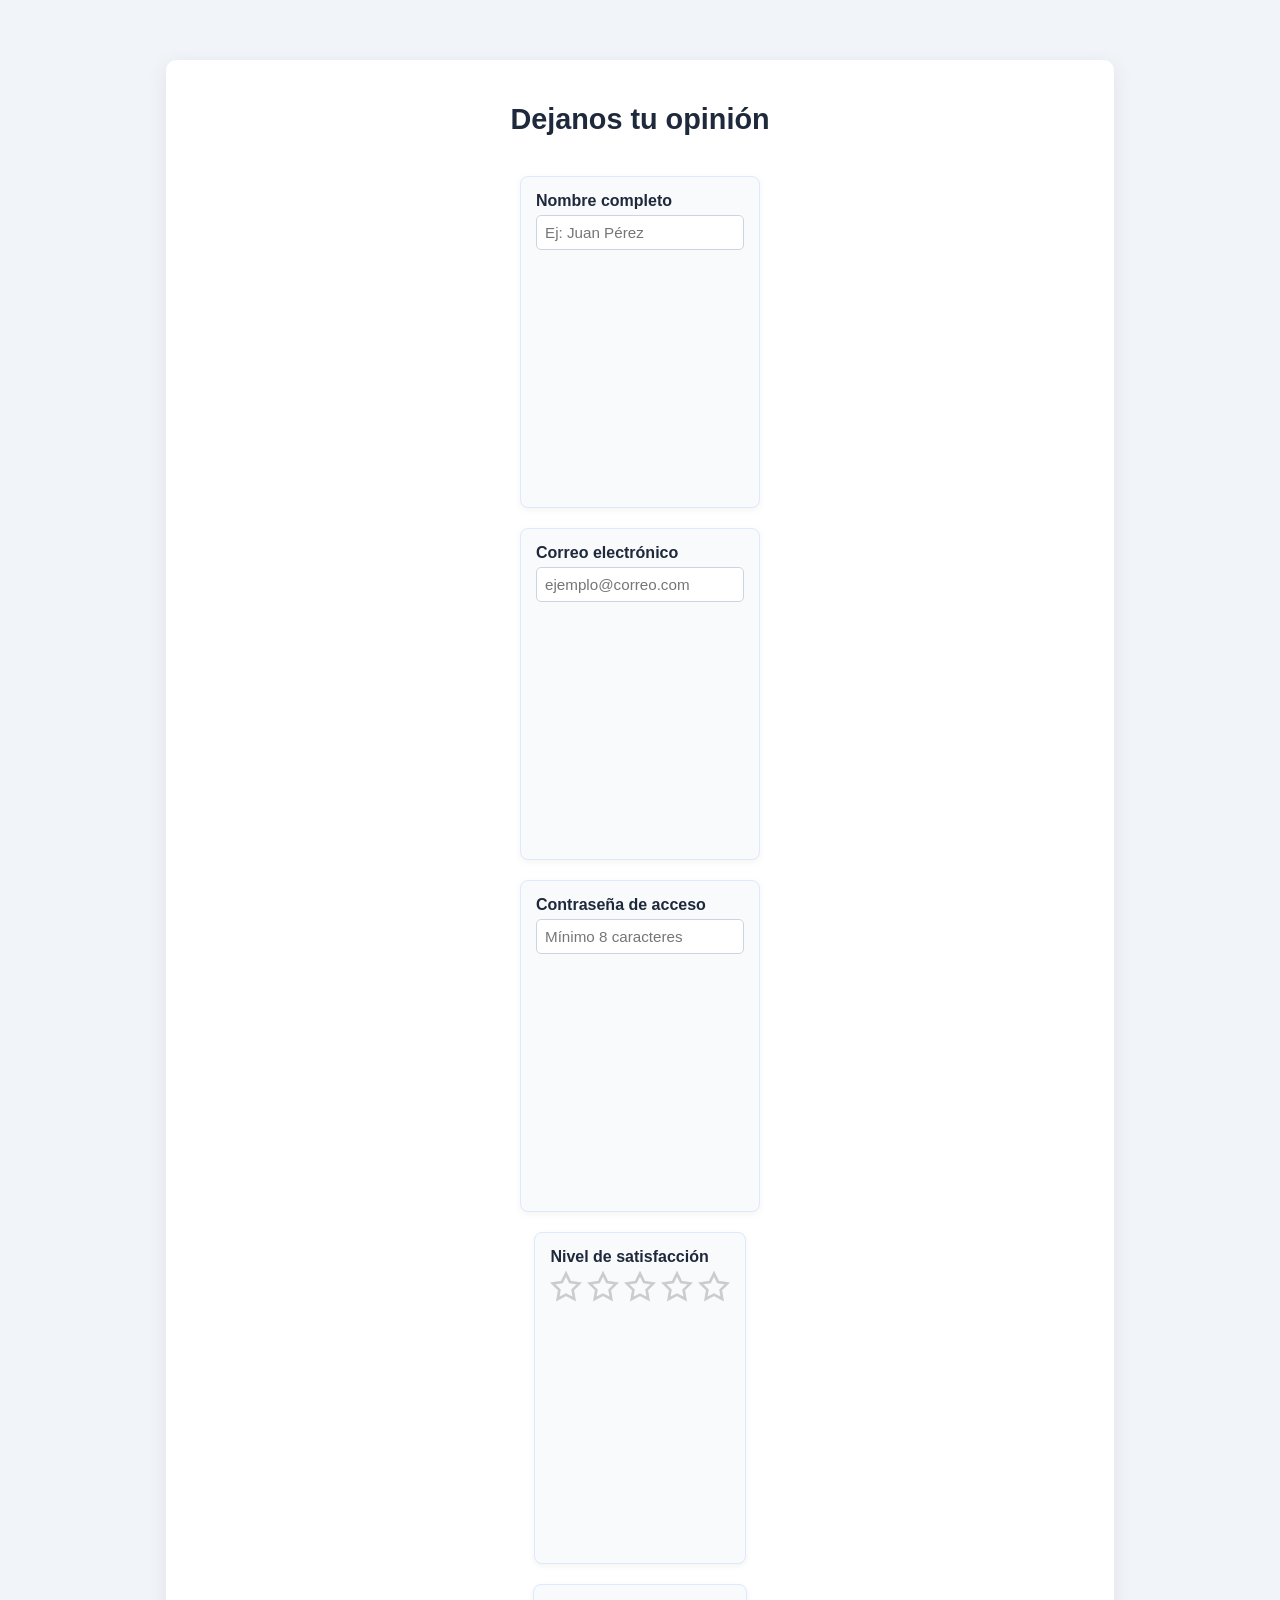
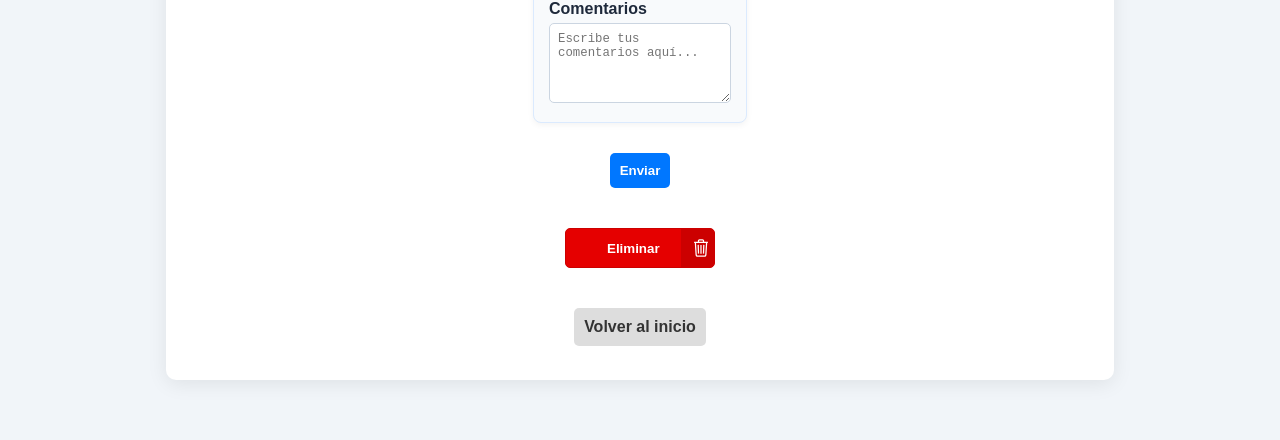
==== formulario/formulario.html @ 3703093e "estructura formulario ok" ====
<!DOCTYPE html>
<html lang="es">
<head>
    <meta charset="UTF-8">
    <meta name="viewport" content="width=device-width, initial-scale=1.0">
    <title>Tipos de Campos en Formularios HTML</title>
    <link rel="stylesheet" href="formulario.css">
</head>
<body>
    <form class="form-tipos-inputs">
        <h1 class="title">Dejanos tu opinión</h1>
        <!-- Ejemplo representativo para cada tipo de input -->
        <div class="input-demo">
            <label for="text">Nombre completo</label>
            <input type="text" id="text" name="text" placeholder="Ej: Juan Pérez">            
        </div>
        <div class="input-demo">
            <label for="email">Correo electrónico</label>
            <input type="email" id="email" name="email" placeholder="ejemplo@correo.com">
            
        </div>
        <div class="input-demo">
            <label for="password">Contraseña de acceso</label>
            <input type="password" id="password" name="password" placeholder="Mínimo 8 caracteres">
        </div>               
        
        <div class="input-demo">
            <label>Nivel de satisfacción</label>

            <div class="rating">
                <input value="5" name="rating" id="star5" type="radio" />
                <label for="star5">
                    <svg viewBox="0 0 24 24" class="svgOne">
                        <polygon points="12 2 15.09 8.26 22 9.27 17 14.14 18.18 21.02 12 17.77 5.82 21.02 7 14.14 2 9.27 8.91 8.26 12 2"/>
                    </svg>
                    <svg viewBox="0 0 24 24" class="svgTwo">
                        <polygon points="12 2 15.09 8.26 22 9.27 17 14.14 18.18 21.02 12 17.77 5.82 21.02 7 14.14 2 9.27 8.91 8.26 12 2"/>
                    </svg>
                    <div class="ombre"></div>
                </label>

                <input value="4" name="rating" id="star4" type="radio" />
                <label for="star4">
                    <svg viewBox="0 0 24 24" class="svgOne">
                        <polygon points="12 2 15.09 8.26 22 9.27 17 14.14 18.18 21.02 12 17.77 5.82 21.02 7 14.14 2 9.27 8.91 8.26 12 2"/>
                    </svg>
                    <svg viewBox="0 0 24 24" class="svgTwo">
                        <polygon points="12 2 15.09 8.26 22 9.27 17 14.14 18.18 21.02 12 17.77 5.82 21.02 7 14.14 2 9.27 8.91 8.26 12 2"/>
                    </svg>
                    <div class="ombre"></div>
                </label>

                <input value="3" name="rating" id="star3" type="radio" />
                <label for="star3">
                    <svg viewBox="0 0 24 24" class="svgOne">
                        <polygon points="12 2 15.09 8.26 22 9.27 17 14.14 18.18 21.02 12 17.77 5.82 21.02 7 14.14 2 9.27 8.91 8.26 12 2"/>
                    </svg>
                    <svg viewBox="0 0 24 24" class="svgTwo">
                        <polygon points="12 2 15.09 8.26 22 9.27 17 14.14 18.18 21.02 12 17.77 5.82 21.02 7 14.14 2 9.27 8.91 8.26 12 2"/>
                    </svg>
                    <div class="ombre"></div>
                </label>

                <input value="2" name="rating" id="star2" type="radio" />
                <label for="star2">
                    <svg viewBox="0 0 24 24" class="svgOne">
                        <polygon points="12 2 15.09 8.26 22 9.27 17 14.14 18.18 21.02 12 17.77 5.82 21.02 7 14.14 2 9.27 8.91 8.26 12 2"/>
                    </svg>
                    <svg viewBox="0 0 24 24" class="svgTwo">
                        <polygon points="12 2 15.09 8.26 22 9.27 17 14.14 18.18 21.02 12 17.77 5.82 21.02 7 14.14 2 9.27 8.91 8.26 12 2"/>
                    </svg>
                    <div class="ombre"></div>
                </label>

                <input value="1" name="rating" id="star1" type="radio" />
                <label for="star1">
                    <svg viewBox="0 0 24 24" class="svgOne">
                        <polygon points="12 2 15.09 8.26 22 9.27 17 14.14 18.18 21.02 12 17.77 5.82 21.02 7 14.14 2 9.27 8.91 8.26 12 2"/>
                    </svg>
                    <svg viewBox="0 0 24 24" class="svgTwo">
                        <polygon points="12 2 15.09 8.26 22 9.27 17 14.14 18.18 21.02 12 17.77 5.82 21.02 7 14.14 2 9.27 8.91 8.26 12 2"/>
                    </svg>
                    <div class="ombre"></div>
                </label>
            </div>
        </div>
        
        <div class="input-demo full-width">
            <label for="textarea">Comentarios</label>
            <textarea id="textarea" name="textarea" placeholder="Escribe tus comentarios aquí..."></textarea>           
        </div>
        <input type="submit" value="Enviar">

<button type="reset" class="button">
    <span class="button__text">Eliminar</span>
    <span class="button__icon">
        <svg class="svg" viewBox="0 0 512 512">
                <path d="M112,112l20,320c.95,18.49,14.4,32,32,32H348c17.67,0,30.87-13.51,32-32l20-320" 
                fill="none" stroke="#fff" stroke-width="32"></path>

                <line x1="80" x2="432" y1="112" y2="112" 
                stroke="#fff" stroke-width="32"></line>

                <path d="M192,112V72a24,24,0,0,1,24-24h80a24,24,0,0,1,24,24v40" 
                fill="none" stroke="#fff" stroke-width="32"></path>

                <line x1="256" y1="176" x2="256" y2="400" stroke="#fff" stroke-width="32"></line>
                <line x1="184" y1="176" x2="192" y2="400" stroke="#fff" stroke-width="32"></line>
                <line x1="328" y1="176" x2="320" y2="400" stroke="#fff" stroke-width="32"></line>
            </svg>
    </span>
</button>

<a href="../index.html" class="volver">Volver al inicio</a>
</body>
</html>
---- formulario/formulario.css ----
/* Estilos generales */
body {
    font-family: Arial, sans-serif;
    background: #f1f5f9;
    margin: 0;
    padding: 20px;
}

/* Título */
.title {
    width: 100%;
    text-align: center;
    color: #1e293b;
    font-size: 1.8em;
    margin-bottom: 20px;
}

/* Contenedor del formulario */
.form-tipos-inputs {
    max-width: 900px;
    margin: 40px auto;
    padding: 24px;
    background: #ffffff;
    border-radius: 10px;
    box-shadow: 0 4px 20px rgba(0,0,0,0.08);

    display: flex;
    flex-wrap: wrap;
    gap: 20px;
}

/* Tarjetas de cada input */
.input-demo {
    flex: 1 1 300px;
    background: #f8fafc;
    border: 1px solid #dbeafe;
    border-radius: 8px;
    padding: 15px;
    box-shadow: 0 2px 6px rgba(0,0,0,0.05);
    transition: all 0.2s ease;
}

/* Hover */
.input-demo:hover {
    border-color: #60a5fa;
    box-shadow: 0 4px 12px rgba(0,0,0,0.1);
}

/* Labels */
.input-demo label {
    display: block;
    font-weight: bold;
    margin-bottom: 5px;
    color: #1e293b;
}

/* Inputs generales */
.input-demo input,
.input-demo textarea {
    width: 100%;
    padding: 8px;
    border-radius: 5px;
    border: 1px solid #cbd5e1;
    font-size: 0.95em;
    box-sizing: border-box;
}

/* Focus */
.input-demo input:focus,
.input-demo textarea:focus {
    border-color: #2563eb;
    outline: none;
}

/* Range */
.input-demo input[type="range"] {
    width: 100%;
}

/* Botón enviar */
.input-demo input[type="submit"] {
    background: #2563eb;
    color: white;
    border: none;
    cursor: pointer;
    padding: 10px;
    transition: 0.2s;
}

.input-demo input[type="submit"]:hover {
    background: #1d4ed8;
}

/* Botón reset */
.input-demo input[type="reset"] {
    background: #059669;
    color: white;
    border: none;
    cursor: pointer;
    padding: 10px;
    transition: 0.2s;
}

.input-demo input[type="reset"]:hover {
    background: #047857;
}

/* Textarea altura */
textarea {
    min-height: 80px;
    resize: vertical;
}
/* Contenedor estrellas */
/* Rating estrellas */
.rating {
  display: flex;
  flex-direction: row-reverse;
  gap: 0.3rem;
  justify-content: flex-end;
  transform-style: preserve-3d;
  perspective: 1000px;
}

.rating input {
  display: none;
}

.rating label {
  position: relative;
  cursor: pointer;
  display: flex;
  align-items: center;
  justify-content: center;
}

/* SVG tamaño */
.rating svg {
  width: 32px;
  height: 32px;
}

/* Estrella vacía */
.rating label .svgOne {
  stroke: #ccc;
  fill: transparent;
  stroke-width: 2;
  transition: 0.5s;
}

/* Estrella llena */
.rating label .svgTwo {
  position: absolute;
  fill: gold;
  stroke: transparent;
  opacity: 0;
  transition: 0.5s;
}

/* Hover */
.rating label:hover .svgOne,
.rating label:hover ~ label .svgOne {
  stroke: gold;
}

/* Seleccionado */
.rating input:checked ~ label .svgOne {
  stroke: transparent;
}

.rating input:checked ~ label .svgTwo {
  opacity: 1;
  animation: displayStar 0.5s cubic-bezier(0.75, 0.41, 0.82, 1.2);
}


/* Animación entrada */
@keyframes displayStar {
  0% {
    transform: rotateX(100deg) rotateY(100deg) translateY(10px);
  }
  100% {
    transform: rotateX(0deg) rotateY(0deg) translateY(0px);
  }
}

/* Sombra */
.ombre {
  position: absolute;
  bottom: -6px;
  width: 28px;
  height: 8px;
  background: radial-gradient(ellipse closest-side, rgba(0,0,0,0.25), transparent);
  opacity: 0;
  transition: 0.6s;
}

/* Hover sombra */
.rating label:hover .ombre,
.rating label:hover ~ label .ombre {
  opacity: 0.3;
}

/* Seleccionado sombra */
.rating input:checked ~ label .ombre {
  opacity: 1;
}

/* Animación sacudida */
@keyframes chackStar {
  0% { transform: rotate(0deg); }
  20% { transform: rotate(-20deg); }
  50% { transform: rotate(20deg); }
  80% { transform: rotate(-20deg); }
  100% { transform: rotate(0deg); }
}

.rating label:hover .svgTwo {
  animation: chackStar 0.6s ease-out;
}

/* =========================
   CONTENEDOR FORMULARIO
========================= */

.form-tipos-inputs {
    display: flex;
    flex-direction: column; /* columna */
    align-items: center;    /* centra horizontal */
}

/* =========================
   BOTONES (disposición)
========================= */

input[type="submit"],
.button,
.volver {
    flex: 0 0 auto;   /* tamaño natural */
    margin: 10px auto; /* centrado horizontal */
}
/* =========================
   BOTÓN SUBMIT
========================= */

input[type="submit"] {
    padding: 10px;
    border: none;
    border-radius: 5px;
    background-color: #0077ff;
    color: white;
    font-weight: bold;
    cursor: pointer;
    transition: 0.3s;
}

input[type="submit"]:hover {
    background-color: #005ec2;
}

/* =========================
   BOTÓN DELETE (animado)
========================= */

.button {
    position: relative;
    width: 150px;
    height: 40px;
    cursor: pointer;
    display: flex;
    align-items: center;
    border: 1px solid #cc0000;
    background-color: #e50000;
    overflow: hidden;
    border-radius: 5px;
}

/* animaciones */
.button,
.button__icon,
.button__text {
    transition: all 0.3s;
}

.button__text {
    transform: translateX(35px);
    color: #fff;
    font-weight: 600;
}

.button__icon {
    position: absolute;
    transform: translateX(109px);
    height: 100%;
    width: 39px;
    background-color: #cc0000;
    display: flex;
    align-items: center;
    justify-content: center;
}

.button .svg {
    width: 20px;
}

/* hover */
.button:hover {
    background: #cc0000;
}

.button:hover .button__text {
    color: transparent;
}

.button:hover .button__icon {
    width: 100%;
    transform: translateX(0);
}

/* active */
.button:active .button__icon {
    background-color: #b20000;
}

.button:active {
    border: 1px solid #b20000;
}

/* =========================
   BOTÓN VOLVER
========================= */

.volver {
    display: block;
    text-align: center;
    padding: 10px;
    background-color: #ddd;
    color: #333;
    font-weight: bold;
    text-decoration: none;
    border-radius: 5px;
    transition: 0.3s;
}

.volver:hover {
    background-color: #ccc;
}
/* Responsive */
@media (max-width: 768px) {
    .form-tipos-inputs {
        flex-direction: column;
    }
}

/* Link */
p {
    text-align: center;
}

a {
    text-decoration: none;
    color: #2563eb;
}

a:hover {
    text-decoration: underline;
}
.full-width {
    flex: 1 1 100%;
}
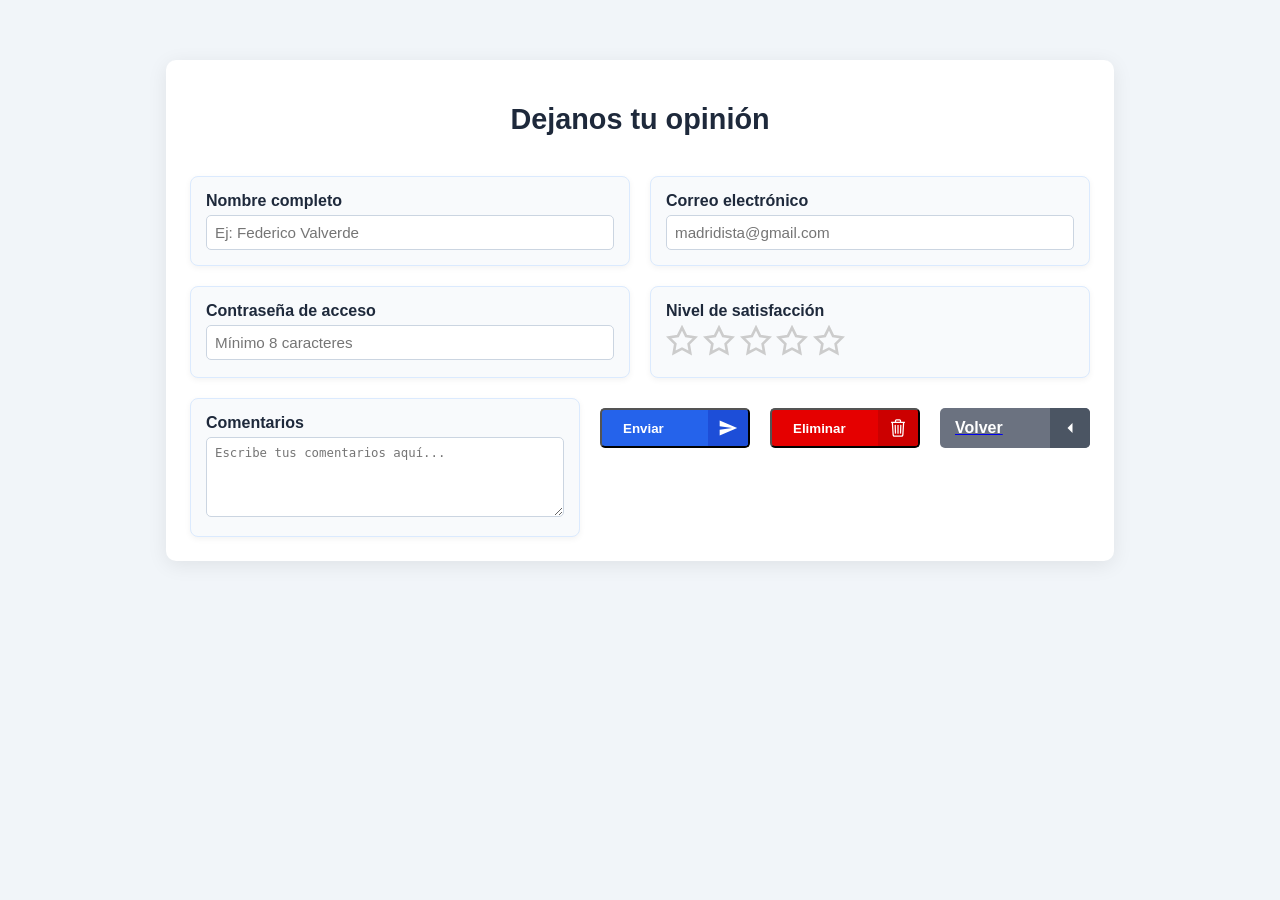
==== commit 742204de: "formulario ok. FInal" ====
--- a/formulario/formulario.html
+++ b/formulario/formulario.html
@@ -9,19 +9,24 @@
 <body>
     <form class="form-tipos-inputs">
         <h1 class="title">Dejanos tu opinión</h1>
-        <!-- Ejemplo representativo para cada tipo de input -->
         <div class="input-demo">
             <label for="text">Nombre completo</label>
-            <input type="text" id="text" name="text" placeholder="Ej: Juan Pérez">            
+            <input type="text" id="text" name="text" placeholder="Ej: Federico Valverde"  minlength="3" required>            
         </div>
         <div class="input-demo">
             <label for="email">Correo electrónico</label>
-            <input type="email" id="email" name="email" placeholder="ejemplo@correo.com">
+            <input type="email" id="email" name="email" placeholder="madridista@gmail.com" required>
             
         </div>
         <div class="input-demo">
             <label for="password">Contraseña de acceso</label>
-            <input type="password" id="password" name="password" placeholder="Mínimo 8 caracteres">
+            <input 
+                type="password" 
+                id="password" 
+                name="password" 
+                placeholder="Mínimo 8 caracteres"                
+                minlength="8"
+                required>            
         </div>               
         
         <div class="input-demo">
@@ -89,28 +94,43 @@
             <label for="textarea">Comentarios</label>
             <textarea id="textarea" name="textarea" placeholder="Escribe tus comentarios aquí..."></textarea>           
         </div>
-        <input type="submit" value="Enviar">
+        <button type="submit" class="button button--blue">
+            <span class="button__text">Enviar</span>
+            <span class="button__icon">
+                <svg class="svg" viewBox="0 0 24 24">
+                    <path fill="white" d="M2 21l21-9L2 3v7l15 2-15 2z"/>
+                </svg>
+            </span>
+        </button>
 
-<button type="reset" class="button">
-    <span class="button__text">Eliminar</span>
-    <span class="button__icon">
-        <svg class="svg" viewBox="0 0 512 512">
-                <path d="M112,112l20,320c.95,18.49,14.4,32,32,32H348c17.67,0,30.87-13.51,32-32l20-320" 
-                fill="none" stroke="#fff" stroke-width="32"></path>
+        <button type="reset" class="button button--red">
+            <span class="button__text">Eliminar</span>
+            <span class="button__icon">
+                <svg class="svg" viewBox="0 0 512 512">
+                    <path d="M112,112l20,320c.95,18.49,14.4,32,32,32H348c17.67,0,30.87-13.51,32-32l20-320" 
+                    fill="none" stroke="#fff" stroke-width="32"></path>
 
-                <line x1="80" x2="432" y1="112" y2="112" 
-                stroke="#fff" stroke-width="32"></line>
+                    <line x1="80" x2="432" y1="112" y2="112" 
+                    stroke="#fff" stroke-width="32"></line>
 
-                <path d="M192,112V72a24,24,0,0,1,24-24h80a24,24,0,0,1,24,24v40" 
-                fill="none" stroke="#fff" stroke-width="32"></path>
+                    <path d="M192,112V72a24,24,0,0,1,24-24h80a24,24,0,0,1,24,24v40" 
+                    fill="none" stroke="#fff" stroke-width="32"></path>
 
-                <line x1="256" y1="176" x2="256" y2="400" stroke="#fff" stroke-width="32"></line>
-                <line x1="184" y1="176" x2="192" y2="400" stroke="#fff" stroke-width="32"></line>
-                <line x1="328" y1="176" x2="320" y2="400" stroke="#fff" stroke-width="32"></line>
-            </svg>
-    </span>
-</button>
+                    <line x1="256" y1="176" x2="256" y2="400" stroke="#fff" stroke-width="32"></line>
+                    <line x1="184" y1="176" x2="192" y2="400" stroke="#fff" stroke-width="32"></line>
+                    <line x1="328" y1="176" x2="320" y2="400" stroke="#fff" stroke-width="32"></line>
+                </svg>
+            </span>
+        </button>
 
-<a href="../index.html" class="volver">Volver al inicio</a>
+        <a href="../index.html" class="button button--gray">
+            <span class="button__text">Volver</span>
+            <span class="button__icon">
+                <svg class="svg" viewBox="0 0 24 24">
+                    <path fill="white" d="M15 18l-6-6 6-6"/>
+                </svg>
+            </span>
+        </a>
+    </form>
 </body>
 </html>
--- a/formulario/formulario.css
+++ b/formulario/formulario.css
@@ -113,152 +113,124 @@
 /* Contenedor estrellas */
 /* Rating estrellas */
 .rating {
-  display: flex;
-  flex-direction: row-reverse;
-  gap: 0.3rem;
-  justify-content: flex-end;
-  transform-style: preserve-3d;
-  perspective: 1000px;
+    display: flex;
+    flex-direction: row-reverse;
+    gap: 0.3rem;
+    justify-content: flex-end;
+    transform-style: preserve-3d;
+    perspective: 1000px;
 }
 
 .rating input {
-  display: none;
+    display: none;
 }
 
 .rating label {
-  position: relative;
-  cursor: pointer;
-  display: flex;
-  align-items: center;
-  justify-content: center;
+    position: relative;
+    cursor: pointer;
+    display: flex;
+    align-items: center;
+    justify-content: center;
 }
 
 /* SVG tamaño */
 .rating svg {
-  width: 32px;
-  height: 32px;
+    width: 32px;
+    height: 32px;
 }
 
 /* Estrella vacía */
 .rating label .svgOne {
-  stroke: #ccc;
-  fill: transparent;
-  stroke-width: 2;
-  transition: 0.5s;
+    stroke: #ccc;
+    fill: transparent;
+    stroke-width: 2;
+    transition: 0.5s;
 }
 
 /* Estrella llena */
 .rating label .svgTwo {
-  position: absolute;
-  fill: gold;
-  stroke: transparent;
-  opacity: 0;
-  transition: 0.5s;
+    position: absolute;
+    fill: gold;
+    stroke: transparent;
+    opacity: 0;
+    transition: 0.5s;
 }
 
 /* Hover */
 .rating label:hover .svgOne,
 .rating label:hover ~ label .svgOne {
-  stroke: gold;
+    stroke: gold;
 }
 
 /* Seleccionado */
 .rating input:checked ~ label .svgOne {
-  stroke: transparent;
+    stroke: transparent;
 }
 
 .rating input:checked ~ label .svgTwo {
-  opacity: 1;
-  animation: displayStar 0.5s cubic-bezier(0.75, 0.41, 0.82, 1.2);
+    opacity: 1;
+    animation: displayStar 0.5s cubic-bezier(0.75, 0.41, 0.82, 1.2);
 }
 
 
 /* Animación entrada */
 @keyframes displayStar {
-  0% {
-    transform: rotateX(100deg) rotateY(100deg) translateY(10px);
-  }
-  100% {
-    transform: rotateX(0deg) rotateY(0deg) translateY(0px);
-  }
+    0% {
+        transform: rotateX(100deg) rotateY(100deg) translateY(10px);
+    }
+    100% {
+        transform: rotateX(0deg) rotateY(0deg) translateY(0px);
+    }
 }
 
 /* Sombra */
 .ombre {
-  position: absolute;
-  bottom: -6px;
-  width: 28px;
-  height: 8px;
-  background: radial-gradient(ellipse closest-side, rgba(0,0,0,0.25), transparent);
-  opacity: 0;
-  transition: 0.6s;
+    position: absolute;
+    bottom: -6px;
+    width: 28px;
+    height: 8px;
+    background: radial-gradient(ellipse closest-side, rgba(0,0,0,0.25), transparent);
+    opacity: 0;
+    transition: 0.6s;
 }
 
 /* Hover sombra */
 .rating label:hover .ombre,
 .rating label:hover ~ label .ombre {
-  opacity: 0.3;
+    opacity: 0.3;
 }
 
 /* Seleccionado sombra */
 .rating input:checked ~ label .ombre {
-  opacity: 1;
+    opacity: 1;
 }
 
 /* Animación sacudida */
 @keyframes chackStar {
-  0% { transform: rotate(0deg); }
-  20% { transform: rotate(-20deg); }
-  50% { transform: rotate(20deg); }
-  80% { transform: rotate(-20deg); }
-  100% { transform: rotate(0deg); }
+    0% { transform: rotate(0deg); }
+    20% { transform: rotate(-20deg); }
+    50% { transform: rotate(20deg); }
+    80% { transform: rotate(-20deg); }
+    100% { transform: rotate(0deg); }
 }
 
 .rating label:hover .svgTwo {
-  animation: chackStar 0.6s ease-out;
-}
-
+    animation: chackStar 0.6s ease-out;
+}
 /* =========================
-   CONTENEDOR FORMULARIO
-========================= */
-
-.form-tipos-inputs {
-    display: flex;
-    flex-direction: column; /* columna */
-    align-items: center;    /* centra horizontal */
-}
-
-/* =========================
-   BOTONES (disposición)
+BOTONES (disposición)
 ========================= */
 
 input[type="submit"],
 .button,
 .volver {
-    flex: 0 0 auto;   /* tamaño natural */
-    margin: 10px auto; /* centrado horizontal */
-}
+    flex: 0 0 auto;  
+    margin: 10px auto; 
+}
+
+
 /* =========================
-   BOTÓN SUBMIT
-========================= */
-
-input[type="submit"] {
-    padding: 10px;
-    border: none;
-    border-radius: 5px;
-    background-color: #0077ff;
-    color: white;
-    font-weight: bold;
-    cursor: pointer;
-    transition: 0.3s;
-}
-
-input[type="submit"]:hover {
-    background-color: #005ec2;
-}
-
-/* =========================
-   BOTÓN DELETE (animado)
+BOTONES(animado)
 ========================= */
 
 .button {
@@ -268,8 +240,6 @@
     cursor: pointer;
     display: flex;
     align-items: center;
-    border: 1px solid #cc0000;
-    background-color: #e50000;
     overflow: hidden;
     border-radius: 5px;
 }
@@ -282,17 +252,18 @@
 }
 
 .button__text {
-    transform: translateX(35px);
+    margin-left: 15px;
+    transition: 0.3s;
     color: #fff;
     font-weight: 600;
 }
 
 .button__icon {
     position: absolute;
-    transform: translateX(109px);
+    right: 0;
+    top: 0;
     height: 100%;
-    width: 39px;
-    background-color: #cc0000;
+    width: 40px;
     display: flex;
     align-items: center;
     justify-content: center;
@@ -303,67 +274,130 @@
 }
 
 /* hover */
-.button:hover {
-    background: #cc0000;
-}
-
 .button:hover .button__text {
     color: transparent;
 }
 
 .button:hover .button__icon {
     width: 100%;
-    transform: translateX(0);
-}
-
-/* active */
-.button:active .button__icon {
+}
+.button--blue {
+    background-color: #2563eb;
+}
+
+.button--blue .button__icon {
+    background-color: #1d4ed8;
+}
+
+.button--blue:hover {
+    background-color: #1d4ed8;
+}
+
+.button--blue:active {
+    border: 1px solid #1e40af;
+}
+
+.button--blue:active .button__icon {
+    background-color: #1e40af;
+}
+.button--red {
+    background-color: #e50000;
+}
+
+.button--red .button__icon {
+    background-color: #cc0000;
+}
+
+.button--red:hover {
+    background-color: #cc0000;
+}
+
+.button--red:active {
+    border: 1px solid #b20000;
+}
+
+.button--red:active .button__icon {
     background-color: #b20000;
 }
-
-.button:active {
-    border: 1px solid #b20000;
-}
-
-/* =========================
-   BOTÓN VOLVER
-========================= */
-
-.volver {
-    display: block;
-    text-align: center;
-    padding: 10px;
-    background-color: #ddd;
-    color: #333;
-    font-weight: bold;
-    text-decoration: none;
-    border-radius: 5px;
-    transition: 0.3s;
-}
-
-.volver:hover {
-    background-color: #ccc;
-}
+.button--gray {
+    background-color: #6b7280;
+}
+
+.button--gray .button__icon {
+    background-color: #4b5563;
+}
+
+.button--gray:hover {
+    background-color: #4b5563;
+}
+
+.button--gray:active {
+    border: 1px solid #374151;
+}
+
+.button--gray:active .button__icon {
+    background-color: #374151;
+}
+
 /* Responsive */
+
 @media (max-width: 768px) {
+
     .form-tipos-inputs {
         flex-direction: column;
-    }
-}
-
-/* Link */
-p {
-    text-align: center;
-}
-
-a {
-    text-decoration: none;
-    color: #2563eb;
-}
-
-a:hover {
-    text-decoration: underline;
-}
-.full-width {
-    flex: 1 1 100%;
+        gap: 15px;
+        padding: 18px;
+        margin: 20px auto;
+    }
+
+    .input-demo {
+        flex: 1 1 100%;
+        padding: 10px;
+        border-radius: 6px;
+        box-shadow: 0 2px 5px rgba(0,0,0,0.05);
+    }
+
+    .title {
+        font-size: 1.4em;
+        margin-bottom: 15px;
+    }
+
+    .input-demo label {
+        font-size: 0.9em;
+        margin-bottom: 4px;
+    }
+
+    .input-demo input,
+    .input-demo textarea {
+        padding: 6px;
+        font-size: 0.9em;
+    }
+
+    textarea {
+        min-height: 60px;
+    }
+
+    .rating svg {
+        width: 26px;
+        height: 26px;
+    }
+
+    .button {
+        width: 130px;
+        height: 35px;
+    }
+
+    .button__icon {
+        width: 35px;
+    }
+
+    .button__text {
+        font-size: 0.9em;
+    }
+
+    input[type="submit"] {
+        padding: 8px;
+        font-size: 0.9em;
+    }
+
 }
